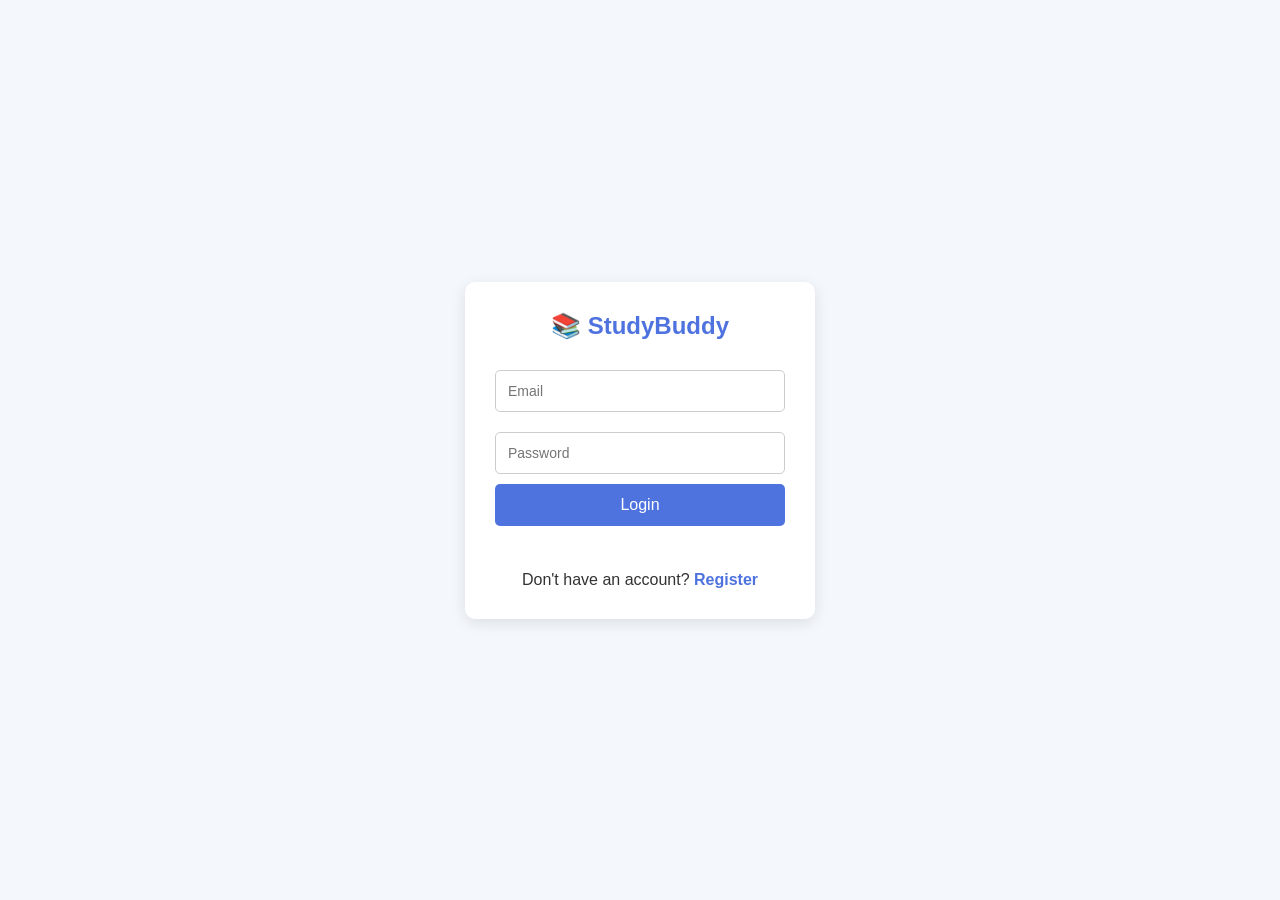
==== frontend/ai_study.html @ 43363e0d "integrated" ====
<!DOCTYPE html>
<html lang="en">

<head>
    <meta charset="UTF-8">
    <meta name="viewport" content="width=device-width, initial-scale=1.0">
    <title>AI Study Assistant - StudyBuddy</title>
    <style>
        * {
            box-sizing: border-box;
        }

        body {
            margin: 0;
            font-family: Arial, sans-serif;
            background: #f4f7fb;
        }

        /* ---- Sidebar ---- */
        .sidebar {
            width: 220px;
            height: 100vh;
            background: #4e73df;
            color: white;
            position: fixed;
            padding-top: 20px;
            overflow-y: auto;
        }

        .sidebar h2 {
            text-align: center;
            margin-bottom: 30px;
            font-size: 18px;
        }

        .sidebar a {
            display: block;
            padding: 12px 20px;
            color: white;
            text-decoration: none;
            font-size: 14px;
        }

        .sidebar a:hover,
        .sidebar a.active {
            background: #2e59d9;
        }

        .logout {
            cursor: pointer;
        }

        /* ---- Main ---- */
        .main {
            margin-left: 220px;
            padding: 24px;
        }

        h2 {
            color: #4e73df;
            margin-bottom: 6px;
        }

        .subtitle {
            color: #777;
            margin-bottom: 24px;
            font-size: 14px;
        }



        /* ---- Grid ---- */
        .ai-grid {
            display: grid;
            grid-template-columns: 1fr 1fr;
            gap: 22px;
        }

        @media (max-width: 900px) {
            .ai-grid {
                grid-template-columns: 1fr;
            }
        }

        /* ---- Panel ---- */
        .ai-panel {
            background: white;
            border-radius: 12px;
            box-shadow: 0 3px 12px rgba(0, 0, 0, 0.1);
            overflow: hidden;
        }

        .panel-header {
            background: linear-gradient(135deg, #4e73df, #2e59d9);
            color: white;
            padding: 18px 20px;
            display: flex;
            align-items: center;
            gap: 12px;
        }

        .panel-header .icon {
            font-size: 28px;
        }

        .panel-header h3 {
            margin: 0;
            font-size: 17px;
        }

        .panel-header p {
            margin: 4px 0 0;
            font-size: 12px;
            opacity: 0.85;
        }

        .panel-body {
            padding: 20px;
        }

        .gen-btn {
            width: 100%;
            padding: 12px;
            background: #4e73df;
            color: white;
            border: none;
            border-radius: 8px;
            cursor: pointer;
            font-size: 15px;
            margin-bottom: 14px;
            display: flex;
            align-items: center;
            justify-content: center;
            gap: 8px;
            transition: background 0.2s;
        }

        .gen-btn:hover:not(:disabled) {
            background: #2e59d9;
        }

        .gen-btn:disabled {
            background: #aaa;
            cursor: default;
        }

        /* Spinner */
        .spinner {
            display: none;
            width: 18px;
            height: 18px;
            border: 3px solid rgba(255, 255, 255, 0.4);
            border-top-color: white;
            border-radius: 50%;
            animation: spin 0.8s linear infinite;
        }

        @keyframes spin {
            to {
                transform: rotate(360deg);
            }
        }

        /* Markdown output */
        .ai-output {
            background: #f8f9ff;
            border: 1px solid #e0e7ff;
            border-radius: 8px;
            padding: 16px;
            font-size: 14px;
            line-height: 1.7;
            color: #333;
            min-height: 80px;
            white-space: pre-wrap;
            /* preserve newlines */
        }

        .ai-output.empty {
            color: #bbb;
            font-style: italic;
        }

        /* Table styling inside output */
        .ai-output table {
            border-collapse: collapse;
            width: 100%;
            margin: 10px 0;
            font-size: 13px;
        }

        .ai-output th {
            background: #4e73df;
            color: white;
            padding: 7px 10px;
            text-align: left;
        }

        .ai-output td {
            padding: 6px 10px;
            border-bottom: 1px solid #eee;
        }

        .ai-output tr:hover td {
            background: #f0f4ff;
        }

        .status-msg {
            font-size: 13px;
            color: #888;
            margin-bottom: 8px;
            min-height: 18px;
        }

        .status-msg.error {
            color: #dc3545;
        }

        .status-msg.success {
            color: #28a745;
        }

        /* Copy button */
        .copy-btn {
            background: none;
            border: 1px solid #4e73df;
            color: #4e73df;
            border-radius: 5px;
            padding: 4px 10px;
            font-size: 12px;
            cursor: pointer;
            float: right;
            margin-bottom: 6px;
        }

        .copy-btn:hover {
            background: #4e73df;
            color: white;
        }
    </style>
</head>

<body>

    <div class="sidebar">
        <h2>📚 StudyBuddy</h2>
        <a href="dashboard.html">🏠 Dashboard</a>
        <a href="timetable.html">📅 Timetable</a>
        <a href="session.html">⏱ Study Session</a>
        <a href="alarm.html">⏰ Alarm</a>
        <a href="progress.html">📊 Progress</a>
        <a href="courses.html">📚 Courses</a>
        <a href="weak.html">⚠️ Weak Areas</a>
        <a href="gamification.html">🎮 Gamification</a>
        <a href="ai_study.html" class="active">🤖 AI Assistant</a>
        <a href="settings.html">⚙️ Settings</a>
        <a class="logout" onclick="logout()">🚪 Logout</a>
    </div>

    <div class="main">
        <h2>🤖 AI Study Assistant</h2>
        <p class="subtitle">Powered by OpenRouter · Your personalized AI-driven study planner and coach</p>



        <div class="ai-grid">

            <!-- AI TIMETABLE PANEL -->
            <div class="ai-panel">
                <div class="panel-header">
                    <div class="icon">📅</div>
                    <div>
                        <h3>AI Study Timetable</h3>
                        <p>Generates a personalized weekly schedule based on your subjects, exam date & study hours</p>
                    </div>
                </div>
                <div class="panel-body">
                    <button class="gen-btn" id="ttBtn" onclick="generateAITimetable()">
                        <span class="spinner" id="ttSpinner"></span>
                        ✨ Generate AI Timetable
                    </button>
                    <div class="status-msg" id="ttStatus"></div>
                    <div style="overflow:hidden">
                        <button class="copy-btn" onclick="copyOutput('ttOutput')">📋 Copy</button>
                    </div>
                    <div class="ai-output empty" id="ttOutput">Click the button to generate your personalized AI
                        timetable...</div>
                </div>
            </div>

            <!-- AI TIPS PANEL -->
            <div class="ai-panel">
                <div class="panel-header">
                    <div class="icon">💡</div>
                    <div>
                        <h3>AI Study Tips</h3>
                        <p>Get personalized tips based on your current progress, weak areas & stress level</p>
                    </div>
                </div>
                <div class="panel-body">
                    <button class="gen-btn" id="tipsBtn" onclick="generateAITips()">
                        <span class="spinner" id="tipsSpinner"></span>
                        💡 Get Personalized Tips
                    </button>
                    <div class="status-msg" id="tipsStatus"></div>
                    <div style="overflow:hidden">
                        <button class="copy-btn" onclick="copyOutput('tipsOutput')">📋 Copy</button>
                    </div>
                    <div class="ai-output empty" id="tipsOutput">Click the button to get AI-powered study tips tailored
                        to you...</div>
                </div>
            </div>

        </div>
    </div>

    <script src="js/api.js"></script>
    <script>
        requireAuth();

        // AI requests — server uses the key from config.py automatically
        async function aiRequest(endpoint) {
            const token = localStorage.getItem("token");
            try {
                const res = await fetch(BASE_URL + endpoint, {
                    method: "POST",
                    headers: {
                        "Content-Type": "application/json",
                        "Authorization": "Bearer " + token
                    }
                });
                const json = await res.json();
                json._ok = res.ok;
                if (res.status === 401) {
                    localStorage.clear();
                    window.location.href = "login.html";
                }
                return json;
            } catch (e) {
                return { _ok: false, message: "Network error: " + e.message };
            }
        }

        // ---- Convert basic markdown to HTML for display ----
        function renderMarkdown(text) {
            return text
                // Headers
                .replace(/^### (.+)$/gm, "<h4>$1</h4>")
                .replace(/^## (.+)$/gm, "<h3>$1</h3>")
                .replace(/^# (.+)$/gm, "<h2>$1</h2>")
                // Bold
                .replace(/\*\*(.+?)\*\*/g, "<strong>$1</strong>")
                // Italic
                .replace(/\*(.+?)\*/g, "<em>$1</em>")
                // Bullet lists
                .replace(/^[-•] (.+)$/gm, "<li>$1</li>")
                .replace(/(<li>.*<\/li>\s*)+/g, m => `<ul>${m}</ul>`)
                // Numbered lists
                .replace(/^\d+\. (.+)$/gm, "<li>$1</li>")
                // Line breaks
                .replace(/\n\n/g, "<br><br>")
                // Markdown tables → HTML
                .replace(/\|(.+)\|\n\|[-| :]+\|\n((?:\|.+\|\n?)+)/g, (_, header, rows) => {
                    const th = header.split("|").filter(c => c.trim()).map(c => `<th>${c.trim()}</th>`).join("");
                    const trs = rows.trim().split("\n").map(row => {
                        const tds = row.split("|").filter(c => c.trim()).map(c => `<td>${c.trim()}</td>`).join("");
                        return `<tr>${tds}</tr>`;
                    }).join("");
                    return `<table><tr>${th}</tr>${trs}</table>`;
                });
        }

        function setLoading(btnId, spinnerId, loading) {
            document.getElementById(btnId).disabled = loading;
            document.getElementById(spinnerId).style.display = loading ? "inline-block" : "none";
        }

        // ---- AI TIMETABLE ----
        async function generateAITimetable() {
            setLoading("ttBtn", "ttSpinner", true);
            const status = document.getElementById("ttStatus");
            status.className = "status-msg";
            status.innerText = "🤖 AI is generating your timetable...";

            const res = await aiRequest("/api/ai/timetable");

            setLoading("ttBtn", "ttSpinner", false);
            const output = document.getElementById("ttOutput");

            if (res._ok && res.result) {
                output.className = "ai-output";
                output.innerHTML = renderMarkdown(res.result);
                status.className = "status-msg success";
                status.innerText = "✅ AI timetable generated!";
            } else {
                output.className = "ai-output empty";
                output.innerHTML = res.message || "Failed to generate.";
                status.className = "status-msg error";
                status.innerText = "❌ " + (res.message || "Error");
            }
        }

        // ---- AI TIPS ----
        async function generateAITips() {
            setLoading("tipsBtn", "tipsSpinner", true);
            const status = document.getElementById("tipsStatus");
            status.className = "status-msg";
            status.innerText = "🤖 AI is crafting your personalized tips...";

            const res = await aiRequest("/api/ai/tips");

            setLoading("tipsBtn", "tipsSpinner", false);
            const output = document.getElementById("tipsOutput");

            if (res._ok && res.result) {
                output.className = "ai-output";
                output.innerHTML = renderMarkdown(res.result);
                status.className = "status-msg success";
                status.innerText = "✅ Tips generated!";
            } else {
                output.className = "ai-output empty";
                output.innerHTML = res.message || "Failed to generate.";
                status.className = "status-msg error";
                status.innerText = "❌ " + (res.message || "Error");
            }
        }

        function copyOutput(id) {
            const text = document.getElementById(id).innerText;
            navigator.clipboard.writeText(text).then(() => alert("Copied!"));
        }
    </script>

</body>

</html>
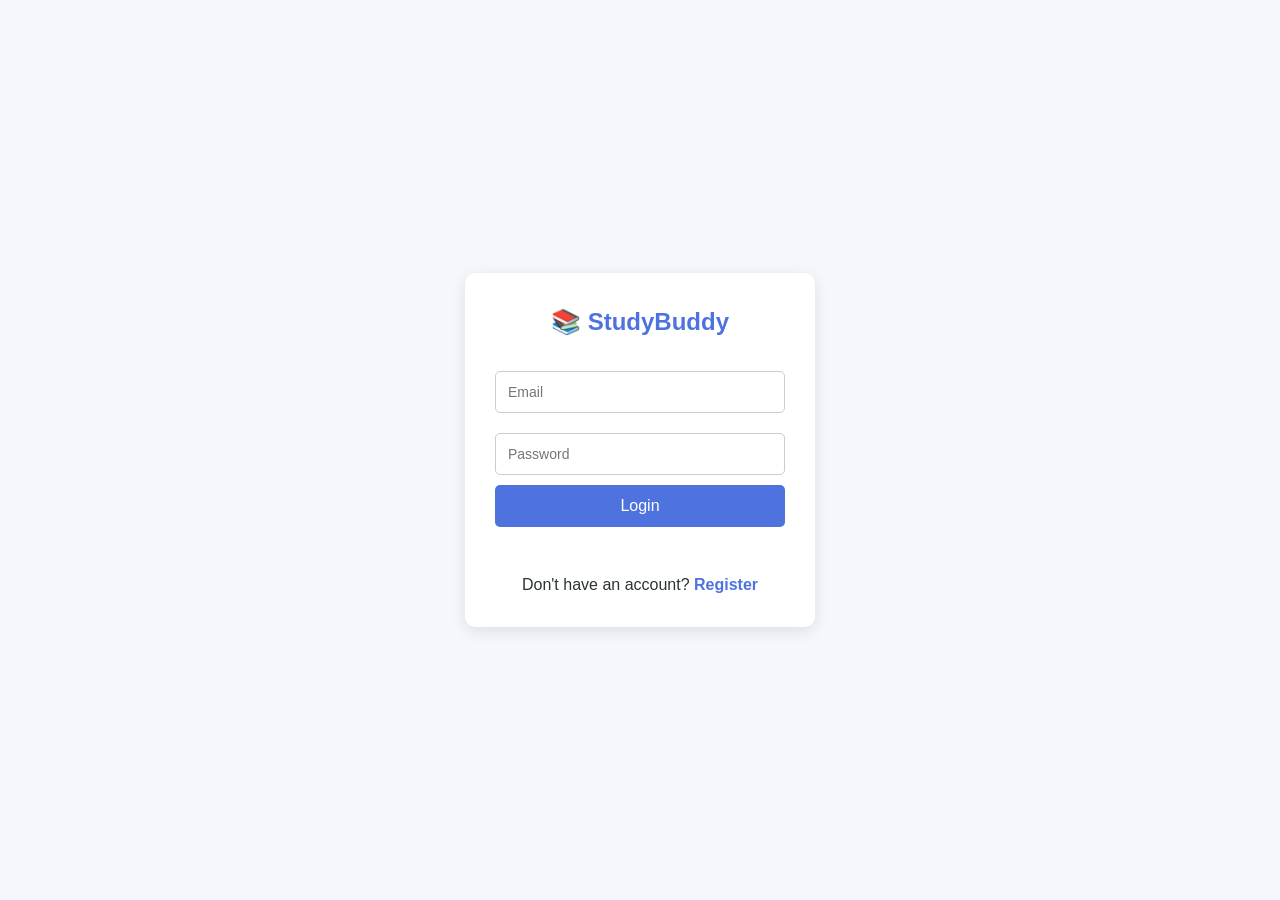
==== commit 2cc2f55e: "final changes" ====
--- a/frontend/ai_study.html
+++ b/frontend/ai_study.html
@@ -5,198 +5,248 @@
     <meta charset="UTF-8">
     <meta name="viewport" content="width=device-width, initial-scale=1.0">
     <title>AI Study Assistant - StudyBuddy</title>
+    <link rel="stylesheet" href="css/style.css">
     <style>
-        * {
-            box-sizing: border-box;
-        }
-
-        body {
-            margin: 0;
-            font-family: Arial, sans-serif;
-            background: #f4f7fb;
-        }
-
-        /* ---- Sidebar ---- */
-        .sidebar {
-            width: 220px;
-            height: 100vh;
-            background: #4e73df;
-            color: white;
-            position: fixed;
-            padding-top: 20px;
-            overflow-y: auto;
-        }
-
-        .sidebar h2 {
-            text-align: center;
-            margin-bottom: 30px;
-            font-size: 18px;
-        }
-
-        .sidebar a {
-            display: block;
-            padding: 12px 20px;
-            color: white;
-            text-decoration: none;
-            font-size: 14px;
-        }
-
-        .sidebar a:hover,
-        .sidebar a.active {
-            background: #2e59d9;
-        }
-
-        .logout {
-            cursor: pointer;
-        }
-
-        /* ---- Main ---- */
-        .main {
-            margin-left: 220px;
-            padding: 24px;
-        }
-
-        h2 {
-            color: #4e73df;
-            margin-bottom: 6px;
-        }
-
-        .subtitle {
-            color: #777;
-            margin-bottom: 24px;
-            font-size: 14px;
-        }
-
-
-
-        /* ---- Grid ---- */
-        .ai-grid {
+        /* ---- Page Grid ---- */
+        .page-grid {
             display: grid;
             grid-template-columns: 1fr 1fr;
-            gap: 22px;
-        }
-
-        @media (max-width: 900px) {
-            .ai-grid {
+            gap: 20px;
+            align-items: start;
+        }
+
+        @media (max-width: 960px) {
+            .page-grid {
                 grid-template-columns: 1fr;
             }
         }
 
-        /* ---- Panel ---- */
-        .ai-panel {
-            background: white;
-            border-radius: 12px;
-            box-shadow: 0 3px 12px rgba(0, 0, 0, 0.1);
+        /* ---- AI Cards ---- */
+        .ai-card {
+            background: var(--surface);
+            border-radius: var(--radius);
+            box-shadow: var(--shadow-sm);
+            border: 1px solid var(--border);
             overflow: hidden;
-        }
-
-        .panel-header {
-            background: linear-gradient(135deg, #4e73df, #2e59d9);
-            color: white;
-            padding: 18px 20px;
+            transition: var(--transition);
+        }
+
+        .ai-card:hover {
+            box-shadow: var(--shadow-md);
+        }
+
+        .ai-card-header {
+            padding: 16px 20px;
             display: flex;
             align-items: center;
             gap: 12px;
-        }
-
-        .panel-header .icon {
-            font-size: 28px;
-        }
-
-        .panel-header h3 {
+            color: white;
+        }
+
+        .ai-card-header.blue {
+            background: linear-gradient(135deg, #4e73df, #3b55c4);
+        }
+
+        .ai-card-header.green {
+            background: linear-gradient(135deg, #1cc88a, #17a673);
+        }
+
+        .ai-card-header.purple {
+            background: linear-gradient(135deg, #6f42c1, #5a32a3);
+        }
+
+        .ai-card-header.orange {
+            background: linear-gradient(135deg, #fd7e14, #e06b10);
+        }
+
+        .ai-card-header .icon {
+            font-size: 24px;
+        }
+
+        .ai-card-header h3 {
             margin: 0;
-            font-size: 17px;
-        }
-
-        .panel-header p {
-            margin: 4px 0 0;
+            font-size: 15px;
+            font-weight: 700;
+        }
+
+        .ai-card-header p {
+            margin: 3px 0 0;
+            font-size: 11px;
+            opacity: 0.85;
+        }
+
+        .ai-card-body {
+            padding: 20px;
+        }
+
+        /* ---- Form inputs inside cards ---- */
+        .ai-form-row {
+            margin-bottom: 14px;
+        }
+
+        .ai-form-row label {
+            display: block;
             font-size: 12px;
-            opacity: 0.85;
-        }
-
-        .panel-body {
-            padding: 20px;
-        }
-
-        .gen-btn {
+            font-weight: 600;
+            color: var(--text-muted);
+            margin-bottom: 5px;
+            text-transform: uppercase;
+            letter-spacing: 0.4px;
+        }
+
+        .ai-form-row input,
+        .ai-form-row select,
+        .ai-form-row textarea {
+            width: 100%;
+            padding: 10px 12px;
+            border: 1.5px solid var(--border);
+            border-radius: var(--radius-sm);
+            font-family: 'Inter', sans-serif;
+            font-size: 13px;
+            transition: var(--transition);
+            background: #fafbff;
+        }
+
+        .ai-form-row input:focus,
+        .ai-form-row select:focus,
+        .ai-form-row textarea:focus {
+            outline: none;
+            border-color: var(--primary);
+            box-shadow: 0 0 0 3px rgba(78, 115, 223, 0.12);
+            background: white;
+        }
+
+        .ai-form-row textarea {
+            resize: vertical;
+            min-height: 60px;
+        }
+
+        /* ---- Action buttons ---- */
+        .ai-btn {
             width: 100%;
             padding: 12px;
-            background: #4e73df;
+            border: none;
+            border-radius: var(--radius-sm);
             color: white;
-            border: none;
-            border-radius: 8px;
+            font-family: 'Inter', sans-serif;
+            font-size: 14px;
+            font-weight: 600;
             cursor: pointer;
-            font-size: 15px;
-            margin-bottom: 14px;
             display: flex;
             align-items: center;
             justify-content: center;
             gap: 8px;
-            transition: background 0.2s;
-        }
-
-        .gen-btn:hover:not(:disabled) {
-            background: #2e59d9;
-        }
-
-        .gen-btn:disabled {
-            background: #aaa;
+            transition: var(--transition);
+            margin-bottom: 10px;
+        }
+
+        .ai-btn:active {
+            transform: scale(0.98);
+        }
+
+        .ai-btn:disabled {
+            opacity: 0.6;
             cursor: default;
         }
 
-        /* Spinner */
-        .spinner {
-            display: none;
-            width: 18px;
-            height: 18px;
-            border: 3px solid rgba(255, 255, 255, 0.4);
-            border-top-color: white;
-            border-radius: 50%;
-            animation: spin 0.8s linear infinite;
-        }
-
-        @keyframes spin {
-            to {
-                transform: rotate(360deg);
-            }
-        }
-
-        /* Markdown output */
+        .ai-btn.blue {
+            background: linear-gradient(135deg, #4e73df, #3b55c4);
+            box-shadow: 0 4px 14px rgba(78, 115, 223, 0.3);
+        }
+
+        .ai-btn.green {
+            background: linear-gradient(135deg, #1cc88a, #17a673);
+            box-shadow: 0 4px 14px rgba(28, 200, 138, 0.3);
+        }
+
+        .ai-btn.purple {
+            background: linear-gradient(135deg, #6f42c1, #5a32a3);
+            box-shadow: 0 4px 14px rgba(111, 66, 193, 0.3);
+        }
+
+        .ai-btn.orange {
+            background: linear-gradient(135deg, #fd7e14, #e06b10);
+            box-shadow: 0 4px 14px rgba(253, 126, 20, 0.3);
+        }
+
+        .ai-btn:hover:not(:disabled) {
+            transform: translateY(-1px);
+            filter: brightness(1.05);
+        }
+
+        /* ---- Output area ---- */
         .ai-output {
             background: #f8f9ff;
             border: 1px solid #e0e7ff;
-            border-radius: 8px;
-            padding: 16px;
+            border-radius: var(--radius-sm);
+            padding: 18px;
+            font-size: 13px;
+            line-height: 1.75;
+            color: var(--text);
+            min-height: 80px;
+            max-height: 500px;
+            overflow-y: auto;
+        }
+
+        .ai-output.empty {
+            color: var(--text-muted);
+            font-style: italic;
+            display: flex;
+            align-items: center;
+            justify-content: center;
+            min-height: 80px;
+        }
+
+        .ai-output h2,
+        .ai-output h3,
+        .ai-output h4 {
+            color: var(--primary);
+            margin: 14px 0 6px;
+        }
+
+        .ai-output h2 {
+            font-size: 16px;
+        }
+
+        .ai-output h3 {
             font-size: 14px;
-            line-height: 1.7;
+        }
+
+        .ai-output h4 {
+            font-size: 13px;
+        }
+
+        .ai-output strong {
             color: #333;
-            min-height: 80px;
-            white-space: pre-wrap;
-            /* preserve newlines */
-        }
-
-        .ai-output.empty {
-            color: #bbb;
-            font-style: italic;
-        }
-
-        /* Table styling inside output */
+        }
+
+        .ai-output ul,
+        .ai-output ol {
+            padding-left: 20px;
+            margin: 6px 0;
+        }
+
+        .ai-output li {
+            margin: 4px 0;
+        }
+
         .ai-output table {
             border-collapse: collapse;
             width: 100%;
             margin: 10px 0;
-            font-size: 13px;
+            font-size: 12px;
         }
 
         .ai-output th {
-            background: #4e73df;
+            background: var(--primary);
             color: white;
+            padding: 8px 10px;
+            text-align: left;
+            font-size: 11px;
+        }
+
+        .ai-output td {
             padding: 7px 10px;
-            text-align: left;
-        }
-
-        .ai-output td {
-            padding: 6px 10px;
             border-bottom: 1px solid #eee;
         }
 
@@ -204,37 +254,86 @@
             background: #f0f4ff;
         }
 
+        .ai-output hr {
+            border: none;
+            border-top: 1px solid #e0e7ff;
+            margin: 14px 0;
+        }
+
+        /* Status messages */
         .status-msg {
             font-size: 13px;
-            color: #888;
+            color: var(--text-muted);
             margin-bottom: 8px;
             min-height: 18px;
         }
 
         .status-msg.error {
-            color: #dc3545;
+            color: var(--danger);
         }
 
         .status-msg.success {
-            color: #28a745;
+            color: var(--accent);
         }
 
         /* Copy button */
         .copy-btn {
             background: none;
-            border: 1px solid #4e73df;
-            color: #4e73df;
+            border: 1px solid var(--primary);
+            color: var(--primary);
             border-radius: 5px;
             padding: 4px 10px;
             font-size: 12px;
             cursor: pointer;
             float: right;
             margin-bottom: 6px;
+            font-family: 'Inter', sans-serif;
+            transition: var(--transition);
         }
 
         .copy-btn:hover {
-            background: #4e73df;
+            background: var(--primary);
             color: white;
+        }
+
+        /* Subject chips */
+        .subject-chips {
+            display: flex;
+            flex-wrap: wrap;
+            gap: 6px;
+            margin-bottom: 10px;
+        }
+
+        .subject-chip {
+            display: inline-flex;
+            align-items: center;
+            gap: 6px;
+            background: var(--primary-light);
+            color: var(--primary);
+            padding: 5px 12px;
+            border-radius: 20px;
+            font-size: 12px;
+            font-weight: 600;
+            cursor: pointer;
+            transition: var(--transition);
+            border: 1.5px solid transparent;
+        }
+
+        .subject-chip:hover {
+            border-color: var(--primary);
+        }
+
+        .subject-chip.selected {
+            background: var(--primary);
+            color: white;
+            border-color: var(--primary);
+        }
+
+        .no-data {
+            color: var(--text-muted);
+            font-size: 13px;
+            font-style: italic;
+            padding: 8px 0;
         }
     </style>
 </head>
@@ -257,56 +356,133 @@
     </div>
 
     <div class="main">
-        <h2>🤖 AI Study Assistant</h2>
-        <p class="subtitle">Powered by OpenRouter · Your personalized AI-driven study planner and coach</p>
-
-
-
-        <div class="ai-grid">
-
-            <!-- AI TIMETABLE PANEL -->
-            <div class="ai-panel">
-                <div class="panel-header">
-                    <div class="icon">📅</div>
-                    <div>
-                        <h3>AI Study Timetable</h3>
-                        <p>Generates a personalized weekly schedule based on your subjects, exam date & study hours</p>
+        <h2 style="color: var(--primary); margin-bottom: 4px;">🤖 AI Study Assistant</h2>
+        <p style="color: var(--text-muted); margin-bottom: 24px; font-size: 14px;">
+            Powered by AI · Generate timetables, quizzes, explanations & study tips
+        </p>
+
+        <div class="page-grid">
+
+            <!-- ========== COL 1 ========== -->
+            <div>
+                <!-- AI Study Tips -->
+                <div class="ai-card animate-fade" style="margin-bottom: 20px;">
+                    <div class="ai-card-header green">
+                        <div class="icon">💡</div>
+                        <div>
+                            <h3>AI Study Tips</h3>
+                            <p>Personalised tips based on your progress & weak areas</p>
+                        </div>
+                    </div>
+                    <div class="ai-card-body">
+                        <button class="ai-btn green" id="tipsBtn" onclick="generateTips()">
+                            <span class="spinner" id="tipsSpinner" style="display:none"></span>
+                            💡 Get Personalised Tips
+                        </button>
+                        <div class="status-msg" id="tipsStatus"></div>
+                        <div style="overflow:hidden">
+                            <button class="copy-btn" onclick="copyOutput('tipsOutput')">📋 Copy</button>
+                        </div>
+                        <div class="ai-output empty" id="tipsOutput">Click to get AI-powered study tips...</div>
                     </div>
                 </div>
-                <div class="panel-body">
-                    <button class="gen-btn" id="ttBtn" onclick="generateAITimetable()">
-                        <span class="spinner" id="ttSpinner"></span>
-                        ✨ Generate AI Timetable
-                    </button>
-                    <div class="status-msg" id="ttStatus"></div>
-                    <div style="overflow:hidden">
-                        <button class="copy-btn" onclick="copyOutput('ttOutput')">📋 Copy</button>
-                    </div>
-                    <div class="ai-output empty" id="ttOutput">Click the button to generate your personalized AI
-                        timetable...</div>
+
+                <!-- AI Quiz Generator -->
+                <div class="ai-card animate-fade">
+                    <div class="ai-card-header purple">
+                        <div class="icon">📝</div>
+                        <div>
+                            <h3>AI Quiz Generator</h3>
+                            <p>Practice with AI-generated MCQ questions</p>
+                        </div>
+                    </div>
+                    <div class="ai-card-body">
+                        <div class="ai-form-row">
+                            <label>📌 Select Subject</label>
+                            <div class="subject-chips" id="quizSubjectChips">
+                                <span class="no-data">Loading subjects...</span>
+                            </div>
+                        </div>
+                        <div class="ai-form-row">
+                            <label>📖 Topic <span style="font-weight:normal;color:#999">(optional)</span></label>
+                            <input type="text" id="quizTopic" placeholder="e.g. Thermodynamics, Calculus">
+                        </div>
+                        <div class="ai-form-row">
+                            <label>🎯 Difficulty</label>
+                            <select id="quizDifficulty">
+                                <option value="Easy">Easy</option>
+                                <option value="Medium" selected>Medium</option>
+                                <option value="Hard">Hard</option>
+                            </select>
+                        </div>
+                        <button class="ai-btn purple" id="quizBtn" onclick="generateQuiz()">
+                            <span class="spinner" id="quizSpinner" style="display:none"></span>
+                            📝 Generate Quiz
+                        </button>
+                        <div class="status-msg" id="quizStatus"></div>
+                        <div style="overflow:hidden">
+                            <button class="copy-btn" onclick="copyOutput('quizOutput')">📋 Copy</button>
+                        </div>
+                        <div class="ai-output empty" id="quizOutput">Select a subject and click Generate Quiz...</div>
+                    </div>
                 </div>
             </div>
 
-            <!-- AI TIPS PANEL -->
-            <div class="ai-panel">
-                <div class="panel-header">
-                    <div class="icon">💡</div>
-                    <div>
-                        <h3>AI Study Tips</h3>
-                        <p>Get personalized tips based on your current progress, weak areas & stress level</p>
+            <!-- ========== COL 2 ========== -->
+            <div>
+                <!-- AI Timetable Generator -->
+                <div class="ai-card animate-fade" style="margin-bottom: 20px;">
+                    <div class="ai-card-header blue">
+                        <div class="icon">📅</div>
+                        <div>
+                            <h3>AI Study Timetable</h3>
+                            <p>Generate a personalised weekly schedule with AI</p>
+                        </div>
+                    </div>
+                    <div class="ai-card-body">
+                        <button class="ai-btn blue" id="ttBtn" onclick="generateTimetable()">
+                            <span class="spinner" id="ttSpinner" style="display:none"></span>
+                            ✨ Generate AI Timetable
+                        </button>
+                        <div class="status-msg" id="ttStatus"></div>
+                        <div style="overflow:hidden">
+                            <button class="copy-btn" onclick="copyOutput('ttOutput')">📋 Copy</button>
+                        </div>
+                        <div class="ai-output empty" id="ttOutput">Click to generate your personalised AI timetable...
+                        </div>
                     </div>
                 </div>
-                <div class="panel-body">
-                    <button class="gen-btn" id="tipsBtn" onclick="generateAITips()">
-                        <span class="spinner" id="tipsSpinner"></span>
-                        💡 Get Personalized Tips
-                    </button>
-                    <div class="status-msg" id="tipsStatus"></div>
-                    <div style="overflow:hidden">
-                        <button class="copy-btn" onclick="copyOutput('tipsOutput')">📋 Copy</button>
-                    </div>
-                    <div class="ai-output empty" id="tipsOutput">Click the button to get AI-powered study tips tailored
-                        to you...</div>
+
+                <!-- AI Topic Explainer -->
+                <div class="ai-card animate-fade">
+                    <div class="ai-card-header orange">
+                        <div class="icon">🔍</div>
+                        <div>
+                            <h3>AI Topic Explainer</h3>
+                            <p>Get a detailed, clear explanation of any concept</p>
+                        </div>
+                    </div>
+                    <div class="ai-card-body">
+                        <div class="ai-form-row">
+                            <label>📚 Subject</label>
+                            <input type="text" id="explainSubject" placeholder="e.g. Physics, Mathematics">
+                        </div>
+                        <div class="ai-form-row">
+                            <label>📖 Topic to Explain</label>
+                            <input type="text" id="explainTopic"
+                                placeholder="e.g. Newton's Third Law, Integration by Parts">
+                        </div>
+                        <button class="ai-btn orange" id="explainBtn" onclick="generateExplanation()">
+                            <span class="spinner" id="explainSpinner" style="display:none"></span>
+                            🔍 Explain This Topic
+                        </button>
+                        <div class="status-msg" id="explainStatus"></div>
+                        <div style="overflow:hidden">
+                            <button class="copy-btn" onclick="copyOutput('explainOutput')">📋 Copy</button>
+                        </div>
+                        <div class="ai-output empty" id="explainOutput">Enter a subject and topic, then click Explain...
+                        </div>
+                    </div>
                 </div>
             </div>
 
@@ -317,48 +493,82 @@
     <script>
         requireAuth();
 
-        // AI requests — server uses the key from config.py automatically
-        async function aiRequest(endpoint) {
-            const token = localStorage.getItem("token");
+        const BASE = BASE_URL;
+        const token = () => localStorage.getItem("token");
+        let allSubjects = [];
+        let selectedQuizSubject = "";
+
+        // =============================================
+        // LOAD SUBJECTS
+        // =============================================
+        async function loadSubjects() {
             try {
-                const res = await fetch(BASE_URL + endpoint, {
+                const res = await fetch(BASE + "/api/subjects/", {
+                    headers: { "Authorization": "Bearer " + token() }
+                });
+                if (res.status === 401) { localStorage.clear(); window.location.href = "login.html"; return; }
+                if (res.ok) {
+                    allSubjects = await res.json();
+                } else {
+                    allSubjects = [];
+                }
+            } catch (e) {
+                allSubjects = [];
+            }
+            renderQuizChips();
+        }
+
+        function renderQuizChips() {
+            const el = document.getElementById("quizSubjectChips");
+            if (!allSubjects.length) {
+                el.innerHTML = '<span class="no-data">No subjects found. Add subjects during registration.</span>';
+                return;
+            }
+            el.innerHTML = allSubjects.map(s =>
+                `<span class="subject-chip" onclick="selectQuizSubject(this, '${s.name}')">${s.name}</span>`
+            ).join("");
+        }
+
+        function selectQuizSubject(chip, name) {
+            document.querySelectorAll("#quizSubjectChips .subject-chip").forEach(c => c.classList.remove("selected"));
+            chip.classList.add("selected");
+            selectedQuizSubject = name;
+        }
+
+        // =============================================
+        // AI HELPERS
+        // =============================================
+        async function aiPost(endpoint, body) {
+            try {
+                const res = await fetch(BASE + endpoint, {
                     method: "POST",
-                    headers: {
-                        "Content-Type": "application/json",
-                        "Authorization": "Bearer " + token
-                    }
+                    headers: { "Content-Type": "application/json", "Authorization": "Bearer " + token() },
+                    body: JSON.stringify(body)
                 });
                 const json = await res.json();
                 json._ok = res.ok;
-                if (res.status === 401) {
-                    localStorage.clear();
-                    window.location.href = "login.html";
-                }
+                if (res.status === 401) { localStorage.clear(); window.location.href = "login.html"; }
                 return json;
             } catch (e) {
                 return { _ok: false, message: "Network error: " + e.message };
             }
         }
 
-        // ---- Convert basic markdown to HTML for display ----
+        // =============================================
+        // MARKDOWN RENDERER
+        // =============================================
         function renderMarkdown(text) {
             return text
-                // Headers
                 .replace(/^### (.+)$/gm, "<h4>$1</h4>")
                 .replace(/^## (.+)$/gm, "<h3>$1</h3>")
                 .replace(/^# (.+)$/gm, "<h2>$1</h2>")
-                // Bold
                 .replace(/\*\*(.+?)\*\*/g, "<strong>$1</strong>")
-                // Italic
                 .replace(/\*(.+?)\*/g, "<em>$1</em>")
-                // Bullet lists
                 .replace(/^[-•] (.+)$/gm, "<li>$1</li>")
                 .replace(/(<li>.*<\/li>\s*)+/g, m => `<ul>${m}</ul>`)
-                // Numbered lists
                 .replace(/^\d+\. (.+)$/gm, "<li>$1</li>")
-                // Line breaks
+                .replace(/^---$/gm, "<hr>")
                 .replace(/\n\n/g, "<br><br>")
-                // Markdown tables → HTML
                 .replace(/\|(.+)\|\n\|[-| :]+\|\n((?:\|.+\|\n?)+)/g, (_, header, rows) => {
                     const th = header.split("|").filter(c => c.trim()).map(c => `<th>${c.trim()}</th>`).join("");
                     const trs = rows.trim().split("\n").map(row => {
@@ -374,60 +584,114 @@
             document.getElementById(spinnerId).style.display = loading ? "inline-block" : "none";
         }
 
-        // ---- AI TIMETABLE ----
-        async function generateAITimetable() {
+        // =============================================
+        // GENERATE AI TIMETABLE
+        // =============================================
+        async function generateTimetable() {
             setLoading("ttBtn", "ttSpinner", true);
-            const status = document.getElementById("ttStatus");
-            status.className = "status-msg";
-            status.innerText = "🤖 AI is generating your timetable...";
-
-            const res = await aiRequest("/api/ai/timetable");
-
+            const s = document.getElementById("ttStatus");
+            s.className = "status-msg"; s.innerText = "🤖 AI is building your personalised timetable...";
+
+            const res = await aiPost("/api/ai/timetable", {});
             setLoading("ttBtn", "ttSpinner", false);
-            const output = document.getElementById("ttOutput");
+            const out = document.getElementById("ttOutput");
 
             if (res._ok && res.result) {
-                output.className = "ai-output";
-                output.innerHTML = renderMarkdown(res.result);
-                status.className = "status-msg success";
-                status.innerText = "✅ AI timetable generated!";
+                out.className = "ai-output"; out.innerHTML = renderMarkdown(res.result);
+                s.className = "status-msg success"; s.innerText = "✅ Timetable generated!";
             } else {
-                output.className = "ai-output empty";
-                output.innerHTML = res.message || "Failed to generate.";
-                status.className = "status-msg error";
-                status.innerText = "❌ " + (res.message || "Error");
-            }
-        }
-
-        // ---- AI TIPS ----
-        async function generateAITips() {
+                out.className = "ai-output empty"; out.innerHTML = res.message || "Failed to generate.";
+                s.className = "status-msg error"; s.innerText = "❌ " + (res.message || "Error");
+            }
+        }
+
+        // =============================================
+        // GENERATE AI TIPS
+        // =============================================
+        async function generateTips() {
             setLoading("tipsBtn", "tipsSpinner", true);
-            const status = document.getElementById("tipsStatus");
-            status.className = "status-msg";
-            status.innerText = "🤖 AI is crafting your personalized tips...";
-
-            const res = await aiRequest("/api/ai/tips");
-
+            const s = document.getElementById("tipsStatus");
+            s.className = "status-msg"; s.innerText = "🤖 Crafting your personalised tips...";
+
+            const res = await aiPost("/api/ai/tips", {});
             setLoading("tipsBtn", "tipsSpinner", false);
-            const output = document.getElementById("tipsOutput");
+            const out = document.getElementById("tipsOutput");
 
             if (res._ok && res.result) {
-                output.className = "ai-output";
-                output.innerHTML = renderMarkdown(res.result);
-                status.className = "status-msg success";
-                status.innerText = "✅ Tips generated!";
+                out.className = "ai-output"; out.innerHTML = renderMarkdown(res.result);
+                s.className = "status-msg success"; s.innerText = "✅ Tips generated!";
             } else {
-                output.className = "ai-output empty";
-                output.innerHTML = res.message || "Failed to generate.";
-                status.className = "status-msg error";
-                status.innerText = "❌ " + (res.message || "Error");
+                out.className = "ai-output empty"; out.innerHTML = res.message || "Failed to generate.";
+                s.className = "status-msg error"; s.innerText = "❌ " + (res.message || "Error");
+            }
+        }
+
+        // =============================================
+        // GENERATE AI QUIZ
+        // =============================================
+        async function generateQuiz() {
+            if (!selectedQuizSubject) {
+                alert("Please select a subject first.");
+                return;
+            }
+            setLoading("quizBtn", "quizSpinner", true);
+            const s = document.getElementById("quizStatus");
+            s.className = "status-msg"; s.innerText = "🤖 Generating quiz questions...";
+
+            const res = await aiPost("/api/ai/quiz", {
+                subject: selectedQuizSubject,
+                topic: document.getElementById("quizTopic").value.trim(),
+                difficulty: document.getElementById("quizDifficulty").value,
+                num_questions: 5
+            });
+            setLoading("quizBtn", "quizSpinner", false);
+            const out = document.getElementById("quizOutput");
+
+            if (res._ok && res.result) {
+                out.className = "ai-output"; out.innerHTML = renderMarkdown(res.result);
+                s.className = "status-msg success"; s.innerText = "✅ Quiz generated!";
+            } else {
+                out.className = "ai-output empty"; out.innerHTML = res.message || "Failed to generate.";
+                s.className = "status-msg error"; s.innerText = "❌ " + (res.message || "Error");
+            }
+        }
+
+        // =============================================
+        // GENERATE AI EXPLANATION
+        // =============================================
+        async function generateExplanation() {
+            const subject = document.getElementById("explainSubject").value.trim();
+            const topic = document.getElementById("explainTopic").value.trim();
+
+            if (!subject || !topic) {
+                alert("Please enter both a subject and a topic.");
+                return;
+            }
+
+            setLoading("explainBtn", "explainSpinner", true);
+            const s = document.getElementById("explainStatus");
+            s.className = "status-msg"; s.innerText = "🤖 Preparing explanation...";
+
+            const res = await aiPost("/api/ai/explain", { subject, topic });
+            setLoading("explainBtn", "explainSpinner", false);
+            const out = document.getElementById("explainOutput");
+
+            if (res._ok && res.result) {
+                out.className = "ai-output"; out.innerHTML = renderMarkdown(res.result);
+                s.className = "status-msg success"; s.innerText = "✅ Explanation ready!";
+            } else {
+                out.className = "ai-output empty"; out.innerHTML = res.message || "Failed to generate.";
+                s.className = "status-msg error"; s.innerText = "❌ " + (res.message || "Error");
             }
         }
 
         function copyOutput(id) {
-            const text = document.getElementById(id).innerText;
-            navigator.clipboard.writeText(text).then(() => alert("Copied!"));
-        }
+            navigator.clipboard.writeText(document.getElementById(id).innerText)
+                .then(() => alert("Copied to clipboard!"));
+        }
+
+        // Init
+        loadSubjects();
     </script>
 
 </body>
--- a/frontend/css/style.css
+++ b/frontend/css/style.css
@@ -0,0 +1,587 @@
+/* =========================
+   DESIGN SYSTEM – StudyBuddy
+   Modern, premium aesthetic
+========================= */
+
+@import url('https://fonts.googleapis.com/css2?family=Inter:wght@400;500;600;700&display=swap');
+
+:root {
+    --primary: #4e73df;
+    --primary-dark: #3b55c4;
+    --primary-light: #e8edff;
+    --accent: #1cc88a;
+    --accent-dark: #17a673;
+    --danger: #e74a3b;
+    --warning: #f6c23e;
+    --bg: #f0f2f8;
+    --surface: #ffffff;
+    --text: #2d3436;
+    --text-muted: #8395a7;
+    --border: #e2e8f0;
+    --shadow-sm: 0 2px 8px rgba(78, 115, 223, 0.08);
+    --shadow-md: 0 4px 20px rgba(78, 115, 223, 0.12);
+    --shadow-lg: 0 8px 32px rgba(78, 115, 223, 0.16);
+    --radius: 12px;
+    --radius-sm: 8px;
+    --transition: 0.25s cubic-bezier(0.4, 0, 0.2, 1);
+}
+
+/* =========================
+   GLOBAL RESET
+========================= */
+
+* {
+    margin: 0;
+    padding: 0;
+    box-sizing: border-box;
+}
+
+body {
+    font-family: 'Inter', 'Segoe UI', system-ui, -apple-system, sans-serif;
+    background: var(--bg);
+    color: var(--text);
+    line-height: 1.6;
+    -webkit-font-smoothing: antialiased;
+}
+
+::selection {
+    background: var(--primary);
+    color: white;
+}
+
+/* =========================
+   SCROLLBAR
+========================= */
+
+::-webkit-scrollbar {
+    width: 6px;
+}
+
+::-webkit-scrollbar-track {
+    background: transparent;
+}
+
+::-webkit-scrollbar-thumb {
+    background: #c1c9d6;
+    border-radius: 3px;
+}
+
+::-webkit-scrollbar-thumb:hover {
+    background: #a0aec0;
+}
+
+/* =========================
+   NAVBAR
+========================= */
+
+.navbar {
+    width: 100%;
+    padding: 15px 40px;
+    background: linear-gradient(135deg, var(--primary), var(--primary-dark));
+    color: white;
+    display: flex;
+    justify-content: space-between;
+    align-items: center;
+    box-shadow: 0 4px 16px rgba(78, 115, 223, 0.25);
+}
+
+.navbar h1 {
+    font-size: 22px;
+    font-weight: 700;
+    letter-spacing: -0.5px;
+}
+
+.navbar .nav-links a {
+    margin-left: 20px;
+    color: rgba(255, 255, 255, 0.9);
+    text-decoration: none;
+    font-weight: 500;
+    font-size: 14px;
+    transition: var(--transition);
+    padding: 6px 12px;
+    border-radius: var(--radius-sm);
+}
+
+.navbar .nav-links a:hover {
+    background: rgba(255, 255, 255, 0.15);
+    color: white;
+}
+
+/* =========================
+   BUTTONS
+========================= */
+
+.btn {
+    padding: 10px 20px;
+    border: none;
+    border-radius: var(--radius-sm);
+    cursor: pointer;
+    font-family: 'Inter', sans-serif;
+    font-size: 14px;
+    font-weight: 600;
+    transition: var(--transition);
+    display: inline-flex;
+    align-items: center;
+    gap: 8px;
+    letter-spacing: 0.2px;
+}
+
+.btn:active {
+    transform: scale(0.97);
+}
+
+.btn-primary {
+    background: linear-gradient(135deg, var(--primary), var(--primary-dark));
+    color: white;
+    box-shadow: 0 4px 14px rgba(78, 115, 223, 0.35);
+}
+
+.btn-primary:hover {
+    box-shadow: 0 6px 20px rgba(78, 115, 223, 0.5);
+    transform: translateY(-1px);
+}
+
+.btn-secondary {
+    background: var(--primary-light);
+    color: var(--primary);
+}
+
+.btn-secondary:hover {
+    background: #d6e0ff;
+}
+
+.btn-success {
+    background: linear-gradient(135deg, var(--accent), var(--accent-dark));
+    color: white;
+    box-shadow: 0 4px 14px rgba(28, 200, 138, 0.35);
+}
+
+.btn-success:hover {
+    box-shadow: 0 6px 20px rgba(28, 200, 138, 0.5);
+    transform: translateY(-1px);
+}
+
+.btn-danger {
+    background: var(--danger);
+    color: white;
+}
+
+/* =========================
+   FORMS
+========================= */
+
+.form-container {
+    width: 380px;
+    max-width: 90vw;
+    background: var(--surface);
+    padding: 36px;
+    margin: 60px auto;
+    border-radius: var(--radius);
+    box-shadow: var(--shadow-lg);
+}
+
+.form-container h2 {
+    text-align: center;
+    margin-bottom: 24px;
+    font-weight: 700;
+    color: var(--primary);
+    letter-spacing: -0.5px;
+}
+
+.form-group {
+    margin-bottom: 16px;
+}
+
+.form-group label {
+    font-size: 13px;
+    font-weight: 600;
+    color: var(--text-muted);
+    margin-bottom: 6px;
+    display: block;
+    text-transform: uppercase;
+    letter-spacing: 0.5px;
+}
+
+.form-group input,
+.form-group select,
+.form-group textarea {
+    width: 100%;
+    padding: 11px 14px;
+    border-radius: var(--radius-sm);
+    border: 1.5px solid var(--border);
+    font-family: 'Inter', sans-serif;
+    font-size: 14px;
+    color: var(--text);
+    transition: var(--transition);
+    background: #fafbff;
+}
+
+.form-group input:focus,
+.form-group select:focus,
+.form-group textarea:focus {
+    outline: none;
+    border-color: var(--primary);
+    box-shadow: 0 0 0 3px rgba(78, 115, 223, 0.15);
+    background: white;
+}
+
+.form-group input::placeholder {
+    color: #b2bec3;
+}
+
+/* =========================
+   CARDS
+========================= */
+
+.card {
+    background: var(--surface);
+    padding: 24px;
+    border-radius: var(--radius);
+    box-shadow: var(--shadow-sm);
+    border: 1px solid rgba(226, 232, 240, 0.6);
+    transition: var(--transition);
+}
+
+.card:hover {
+    box-shadow: var(--shadow-md);
+}
+
+/* Stat cards used on dashboard */
+.stat-card {
+    background: var(--surface);
+    padding: 20px 24px;
+    border-radius: var(--radius);
+    box-shadow: var(--shadow-sm);
+    border-left: 4px solid var(--primary);
+    transition: var(--transition);
+}
+
+.stat-card:hover {
+    transform: translateY(-2px);
+    box-shadow: var(--shadow-md);
+}
+
+.stat-card.accent {
+    border-left-color: var(--accent);
+}
+
+.stat-card.warning {
+    border-left-color: var(--warning);
+}
+
+.stat-card.danger {
+    border-left-color: var(--danger);
+}
+
+.stat-card h3 {
+    font-size: 13px;
+    font-weight: 600;
+    color: var(--text-muted);
+    text-transform: uppercase;
+    letter-spacing: 0.5px;
+    margin-bottom: 8px;
+}
+
+.stat-card .stat-value {
+    font-size: 28px;
+    font-weight: 700;
+    color: var(--text);
+    letter-spacing: -1px;
+}
+
+/* =========================
+   SIDEBAR (used in app pages)
+========================= */
+
+.sidebar {
+    width: 240px;
+    height: 100vh;
+    background: linear-gradient(180deg, #1a1f3d 0%, #2d3561 50%, #1a1f3d 100%);
+    color: white;
+    position: fixed;
+    top: 0;
+    left: 0;
+    padding-top: 24px;
+    overflow-y: auto;
+    z-index: 100;
+    box-shadow: 4px 0 24px rgba(0, 0, 0, 0.15);
+}
+
+.sidebar h2 {
+    text-align: center;
+    font-size: 18px;
+    font-weight: 700;
+    margin-bottom: 32px;
+    letter-spacing: -0.3px;
+    padding: 0 20px;
+}
+
+.sidebar a {
+    display: flex;
+    align-items: center;
+    gap: 10px;
+    padding: 12px 24px;
+    color: rgba(255, 255, 255, 0.7);
+    text-decoration: none;
+    font-size: 14px;
+    font-weight: 500;
+    transition: var(--transition);
+    border-left: 3px solid transparent;
+    margin: 2px 0;
+}
+
+.sidebar a:hover {
+    background: rgba(255, 255, 255, 0.08);
+    color: white;
+    border-left-color: rgba(78, 115, 223, 0.5);
+}
+
+.sidebar a.active {
+    background: rgba(78, 115, 223, 0.2);
+    color: white;
+    border-left-color: var(--primary);
+    font-weight: 600;
+}
+
+.sidebar .logout {
+    cursor: pointer;
+    margin-top: 16px;
+    border-top: 1px solid rgba(255, 255, 255, 0.08);
+    padding-top: 16px;
+    color: rgba(255, 255, 255, 0.5);
+}
+
+.sidebar .logout:hover {
+    color: var(--danger);
+    border-left-color: var(--danger);
+}
+
+/* Main content area next to sidebar */
+.main {
+    margin-left: 240px;
+    padding: 28px 32px;
+    min-height: 100vh;
+}
+
+/* =========================
+   TABLES
+========================= */
+
+table {
+    width: 100%;
+    border-collapse: collapse;
+    font-size: 14px;
+}
+
+table th {
+    background: linear-gradient(135deg, var(--primary), var(--primary-dark));
+    color: white;
+    padding: 12px 16px;
+    text-align: left;
+    font-weight: 600;
+    font-size: 12px;
+    text-transform: uppercase;
+    letter-spacing: 0.5px;
+}
+
+table th:first-child {
+    border-radius: var(--radius-sm) 0 0 0;
+}
+
+table th:last-child {
+    border-radius: 0 var(--radius-sm) 0 0;
+}
+
+table td {
+    padding: 12px 16px;
+    border-bottom: 1px solid var(--border);
+    color: var(--text);
+}
+
+table tr:hover td {
+    background: #f8faff;
+}
+
+table tr:nth-child(even) td {
+    background: #fafbfe;
+}
+
+table tr:nth-child(even):hover td {
+    background: #f0f4ff;
+}
+
+/* =========================
+   LANDING PAGE
+========================= */
+
+.hero {
+    text-align: center;
+    padding: 100px 20px 60px;
+    background: linear-gradient(135deg, #f0f2f8 0%, #e8edff 100%);
+}
+
+.hero h1 {
+    font-size: 48px;
+    font-weight: 700;
+    margin-bottom: 16px;
+    letter-spacing: -1.5px;
+    color: var(--text);
+    line-height: 1.1;
+}
+
+.hero p {
+    font-size: 18px;
+    margin-bottom: 32px;
+    color: var(--text-muted);
+    max-width: 520px;
+    margin-left: auto;
+    margin-right: auto;
+}
+
+/* =========================
+   FOOTER
+========================= */
+
+.footer {
+    text-align: center;
+    padding: 24px;
+    margin-top: 40px;
+    background: #1a1f3d;
+    color: rgba(255, 255, 255, 0.6);
+    font-size: 13px;
+    letter-spacing: 0.3px;
+}
+
+/* =========================
+   ANIMATIONS
+========================= */
+
+@keyframes fadeIn {
+    from { opacity: 0; transform: translateY(12px); }
+    to   { opacity: 1; transform: translateY(0); }
+}
+
+@keyframes slideUp {
+    from { opacity: 0; transform: translateY(20px); }
+    to   { opacity: 1; transform: translateY(0); }
+}
+
+@keyframes pulse {
+    0%, 100% { transform: scale(1); }
+    50%      { transform: scale(1.04); }
+}
+
+.animate-fade {
+    animation: fadeIn 0.4s ease-out;
+}
+
+.animate-slide {
+    animation: slideUp 0.5s ease-out;
+}
+
+/* =========================
+   UTILITY CLASSES
+========================= */
+
+.text-primary { color: var(--primary); }
+.text-accent  { color: var(--accent); }
+.text-muted   { color: var(--text-muted); }
+.text-danger  { color: var(--danger); }
+.text-center  { text-align: center; }
+
+.mt-1 { margin-top: 8px; }
+.mt-2 { margin-top: 16px; }
+.mt-3 { margin-top: 24px; }
+.mb-1 { margin-bottom: 8px; }
+.mb-2 { margin-bottom: 16px; }
+.mb-3 { margin-bottom: 24px; }
+
+.gap-1 { gap: 8px; }
+.gap-2 { gap: 16px; }
+
+.flex { display: flex; }
+.flex-col { flex-direction: column; }
+.items-center { align-items: center; }
+.justify-between { justify-content: space-between; }
+.flex-wrap { flex-wrap: wrap; }
+
+/* Badge */
+.badge {
+    display: inline-block;
+    padding: 4px 10px;
+    border-radius: 20px;
+    font-size: 11px;
+    font-weight: 600;
+    letter-spacing: 0.3px;
+}
+
+.badge-primary {
+    background: var(--primary-light);
+    color: var(--primary);
+}
+
+.badge-success {
+    background: #d4edda;
+    color: #155724;
+}
+
+.badge-warning {
+    background: #fff3cd;
+    color: #856404;
+}
+
+.badge-danger {
+    background: #f8d7da;
+    color: #721c24;
+}
+
+/* Loading spinner */
+.spinner {
+    width: 20px;
+    height: 20px;
+    border: 3px solid rgba(255, 255, 255, 0.3);
+    border-top-color: white;
+    border-radius: 50%;
+    animation: spin 0.7s linear infinite;
+    display: inline-block;
+}
+
+@keyframes spin {
+    to { transform: rotate(360deg); }
+}
+
+/* =========================
+   RESPONSIVE
+========================= */
+
+@media (max-width: 768px) {
+    .sidebar {
+        width: 60px;
+        padding-top: 16px;
+    }
+
+    .sidebar h2 {
+        font-size: 0;
+    }
+
+    .sidebar h2::after {
+        content: "📚";
+        font-size: 20px;
+    }
+
+    .sidebar a {
+        padding: 12px;
+        justify-content: center;
+        font-size: 0;
+        border-left: none;
+    }
+
+    .sidebar a::first-letter {
+        font-size: 18px;
+    }
+
+    .main {
+        margin-left: 60px;
+        padding: 20px 16px;
+    }
+}
